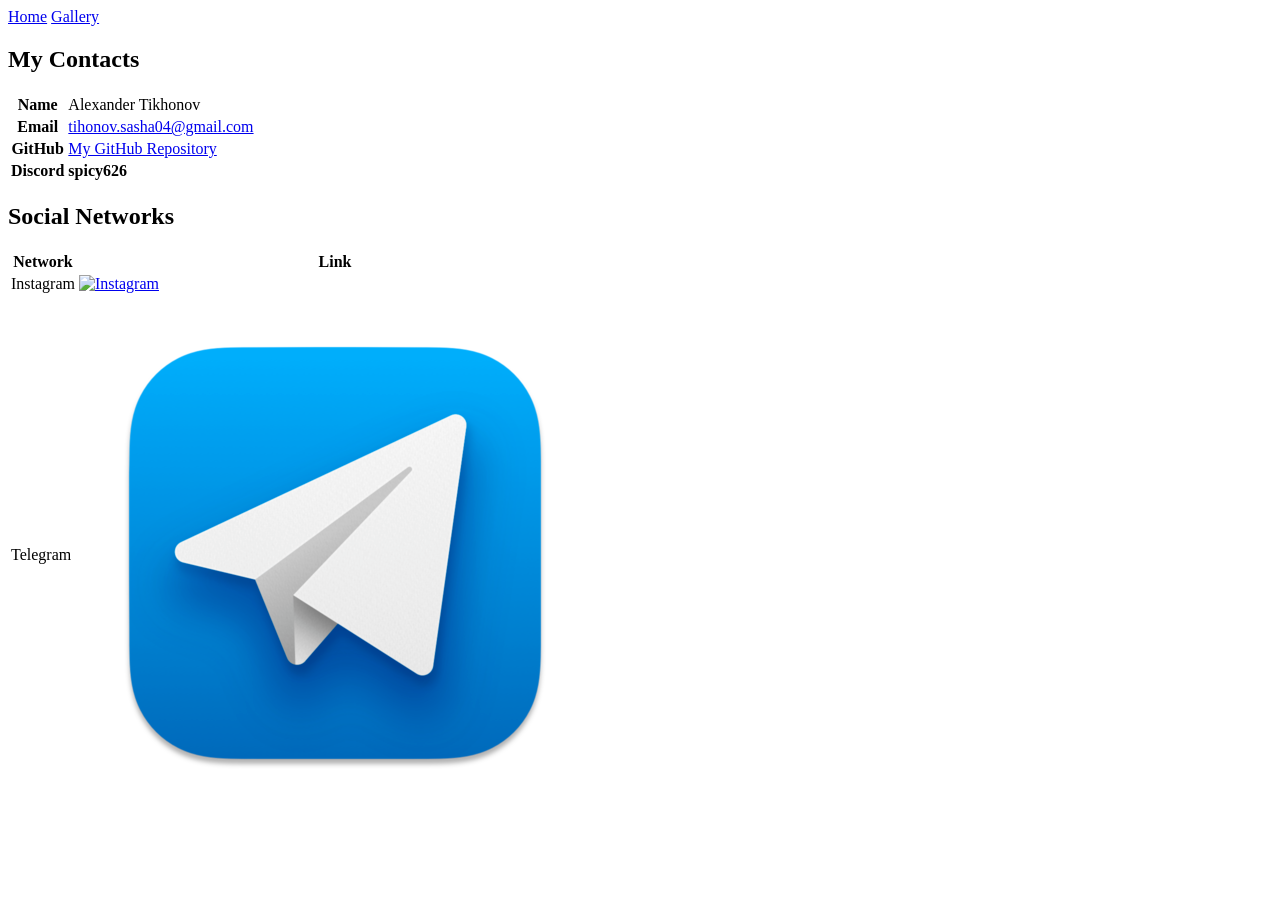
==== pages/contact.html @ 23196494 "adding html website" ====
<!DOCTYPE html>
<html lang="en">
<head>
    <meta charset="UTF-8">
    <meta name="viewport" content="width=device-width, initial-scale=1.0">
    <title>Contacts</title>
</head>
<body>
    <header class="header">
        <nav class="header__nav">
            <a href="/index.html">Home</a>
            <a href="/pages/gallery.html">Gallery</a>
        </nav>
    </header>

    <main class="main">
        <section class="contact">
            <h1>My Contacts</h1>
            <table>
                <tr>
                    <th>Name</th>
                    <td>Alexander Tikhonov</td>
                </tr>
                <tr>
                    <th>Email</th>
                    <td><a href="mailto:tihonov.sasha04@gmail.com">tihonov.sasha04@gmail.com</a></td>
                </tr>
                <tr>
                    <th>GitHub</th>
                    <td><a href="https://github.com/tihonovsasha04-ops/AlexHome">My GitHub Repository</a></td>
                </tr>
                <tr>
                    <th>Discord</th>
                    <td><b>spicy626</b></td>
                </tr>
            </table>

            <h2>Social Networks</h2>
            <table >
                <tr>
                    <th>Network</th>
                    <th>Link</th>
                </tr>
                <tr>
                    <td>Instagram</td>
                    <td><a href="https://www.instagram.com/spicy_626/"><img src="/photo/Instagram.png" alt="Instagram"></a></td>
                </tr>
                <tr>
                    <td>Telegram</td>
                    <td><a href="https://t.me/spicy_626"><img src="/photo/telegram.png" alt="Telegram"></a></td>
                </tr>
            </table>
        </section>
    </main>
</body>
</html>
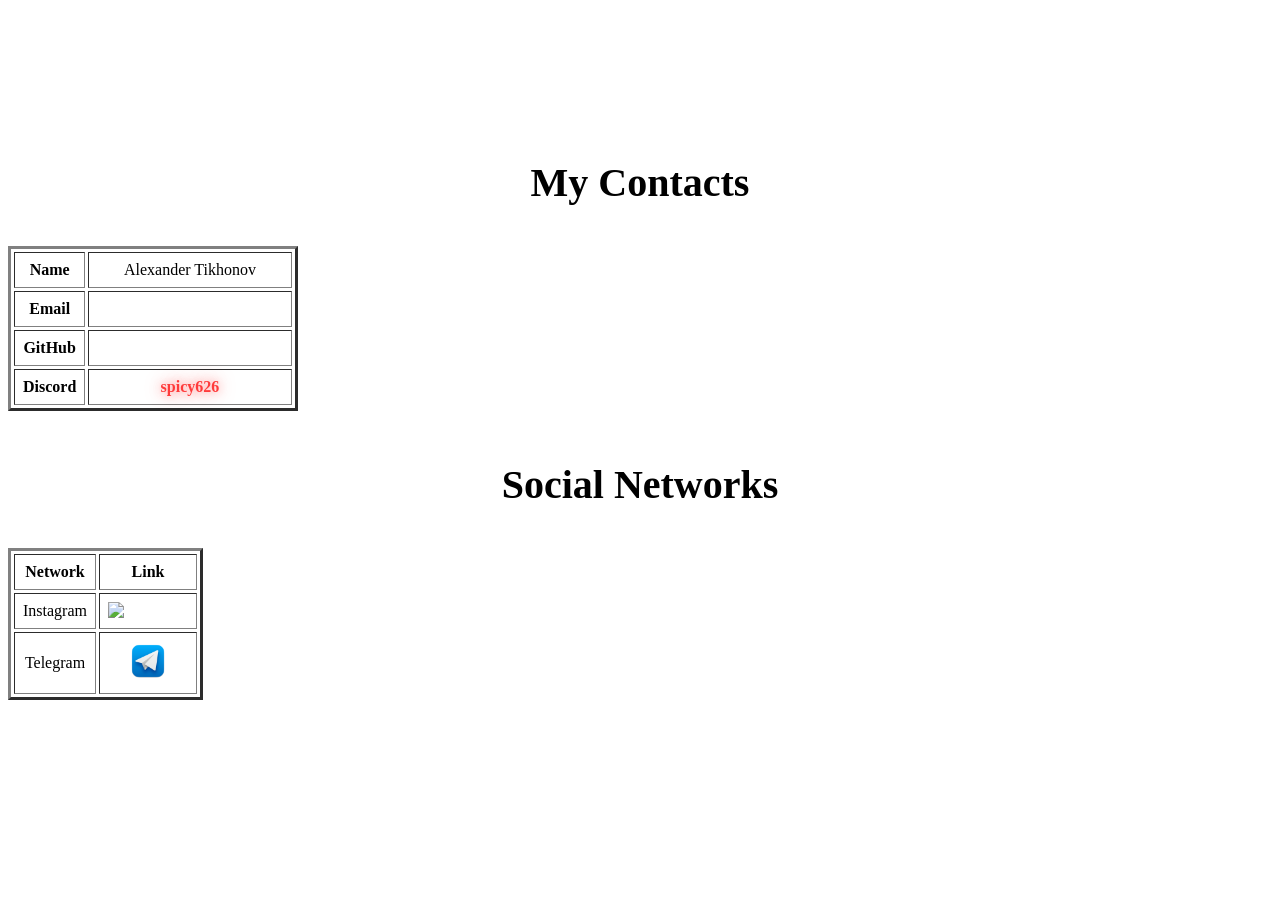
==== commit a8b391a4: "adding new change in all html files - adding new classes and change code" ====
--- a/pages/contact.html
+++ b/pages/contact.html
@@ -3,8 +3,39 @@
 <head>
     <meta charset="UTF-8">
     <meta name="viewport" content="width=device-width, initial-scale=1.0">
+    <link rel="stylesheet" href="/style.css">
     <title>Contacts</title>
 </head>
+<style>
+    a {
+        text-decoration: none;
+        color: white;
+    }
+
+    a:hover {
+        color: red;
+    }
+
+    h1, h2 {
+        font-size: 40px;
+        margin-bottom: 40px;
+    }
+
+    p {
+        letter-spacing: 1.2px;
+    }
+
+    li {
+        font-size: 24px;
+    }
+
+    .highlight {
+        font-weight: bold;
+        color: #ff3b3b;
+        text-shadow: 0 0 8px rgba(255, 59, 59, 0.3), 0 0 16px rgba(255, 59, 59, 0.5);
+    }
+</style>
+
 <body>
     <header class="header">
         <nav class="header__nav">
@@ -13,10 +44,10 @@
         </nav>
     </header>
 
-    <main class="main">
+    <main class="main" style="text-align: center; padding-top: 100px;">
         <section class="contact">
             <h1>My Contacts</h1>
-            <table>
+            <table class="contact__table" style="margin-bottom: 50px;" border="3" cellpadding="8" cellspacing="3">
                 <tr>
                     <th>Name</th>
                     <td>Alexander Tikhonov</td>
@@ -31,23 +62,23 @@
                 </tr>
                 <tr>
                     <th>Discord</th>
-                    <td><b>spicy626</b></td>
+                    <td><span class="highlight">spicy626</span></td>
                 </tr>
             </table>
 
             <h2>Social Networks</h2>
-            <table >
+            <table border="3" cellpadding="8" cellspacing="3">
                 <tr>
                     <th>Network</th>
                     <th>Link</th>
                 </tr>
                 <tr>
                     <td>Instagram</td>
-                    <td><a href="https://www.instagram.com/spicy_626/"><img src="/photo/Instagram.png" alt="Instagram"></a></td>
+                    <td><a href="https://www.instagram.com/spicy_626/"><img src="/photo/Instagram.png" alt="Instagram" width="40" height="40"></a></td>
                 </tr>
                 <tr>
                     <td>Telegram</td>
-                    <td><a href="https://t.me/spicy_626"><img src="/photo/telegram.png" alt="Telegram"></a></td>
+                    <td><a href="https://t.me/spicy_626"><img src="/photo/telegram.png" alt="Telegram" width="40" height="40"></a></td>
                 </tr>
             </table>
         </section>
